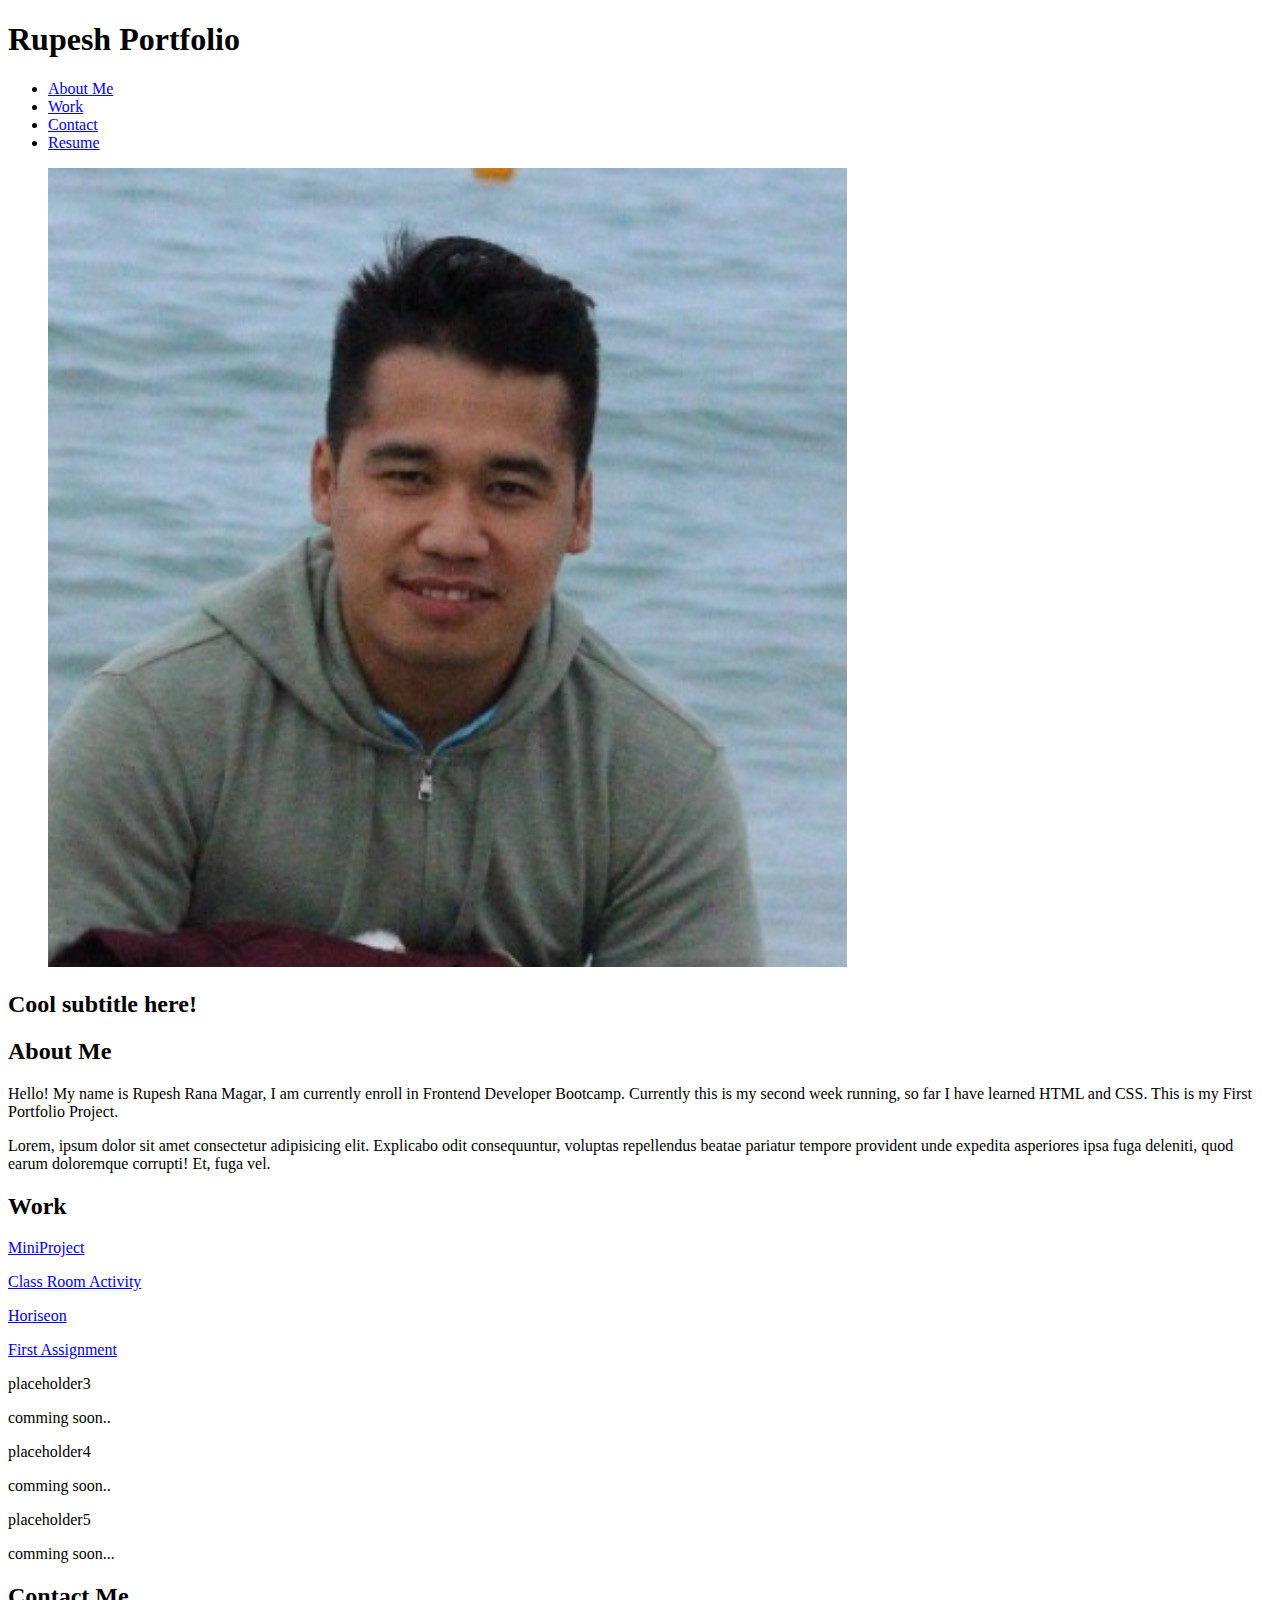
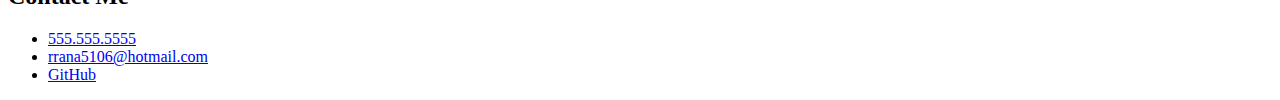
==== index.html @ 27340b61 "copied and paste the required files and folder" ====
<!DOCTYPE html>
<html lang="en-gb">
  <head>
    <meta charset="UTF-8" />
    <meta name="viewport" content="width=device-width, initial-scale=1.0" />
    <meta http-equiv="X-UA-Compatible" content="ie=edge" />
    <title>Rupesh // Web Developer</title>
    <link rel="stylesheet" href="../Main/css/style.css" />
  </head>

  <body>
    <!-- main logo / nav -->
    <header class="header">
      
      <h1 class="title">Rupesh Portfolio</h1>
      
      <nav class="nav-bar">
        <ul>
          <li><a href="#about">About Me</a>          </li>
          <li><a href="#work">Work</a></li>
          <li><a href="#contact">Contact</a></li>
          <li><a href="#">Resume</a></li>
        </ul>
        <figure class="profile-img">
          <img src="./images/profile-img.jpeg" alt="profile-img">
        </figure>
      </nav>
    </header>
    
    <!-- hero banner -->
    <section class="hero-banner">
      <div>
        <h2>Cool subtitle here!</h2>
      </div>
    </section>

    <main class="page-wrapper">
      <!-- about me -->
      <section class="page-section" id="about">
        
        <h2>About Me</h2>
        <article>
          <p>
            Hello! My name is Rupesh Rana Magar, I am currently enroll in Frontend Developer Bootcamp. Currently this is my second week running, so far I have learned HTML and CSS.

            This is my First Portfolio Project.
          </p>
          <p>
            Lorem, ipsum dolor sit amet consectetur adipisicing elit. Explicabo
            odit consequuntur, voluptas repellendus beatae pariatur tempore
            provident unde expedita asperiores ipsa fuga deleniti, quod earum
            doloremque corrupti! Et, fuga vel.
          </p>
        </article>
        
      </section>

      <!-- portfolio container -->
      <section class="page-section" id="work">
        <h2>Work</h2>
        <article class="container">
          <div id="placeholder1" class="categoryGridArea">
            <a href="/challenge/CLasswork-Mini-Project/index.html">
              <div class="heading">
                MiniProject
                <p>Class Room Activity</p>
              </div>
            </a>
          </div>
          <div id="placeholder2" class="categoryGridArea">
            <a href="/challenge/marketing-agency-accessibility/index.html">
              <div class="heading">
                Horiseon
                <p>First Assignment</p>
              </div>
            </a>
          </div>
          <div id="placeholder3" class="categoryGridArea">
            <div class="heading">
              placeholder3
              <p>comming soon..</p>
            </div>
          </div>
          <div id="placeholder4" class="categoryGridArea">
            <div class="heading">
              placeholder4
              <p>comming soon..</p>
            </div>
          </div>
          <div id="placeholder5" class="categoryGridArea">
            <div class="heading">
              placeholder5
              <p>comming soon...</p>
            </div>
          </div>
        </article>
      </section>

      <!-- contact -->
      <section class="page-section contact" id="contact">
        <h2>Contact Me</h2>
        <article>
          <ul>
            <li><a href="#">555.555.5555</a></li>
            <li><a href="#">rrana5106@hotmail.com</a></li>
            <li><a href="#">GitHub</a></li>
          </ul>
        </article>
      </section>
    </main>
  </body>
</html>
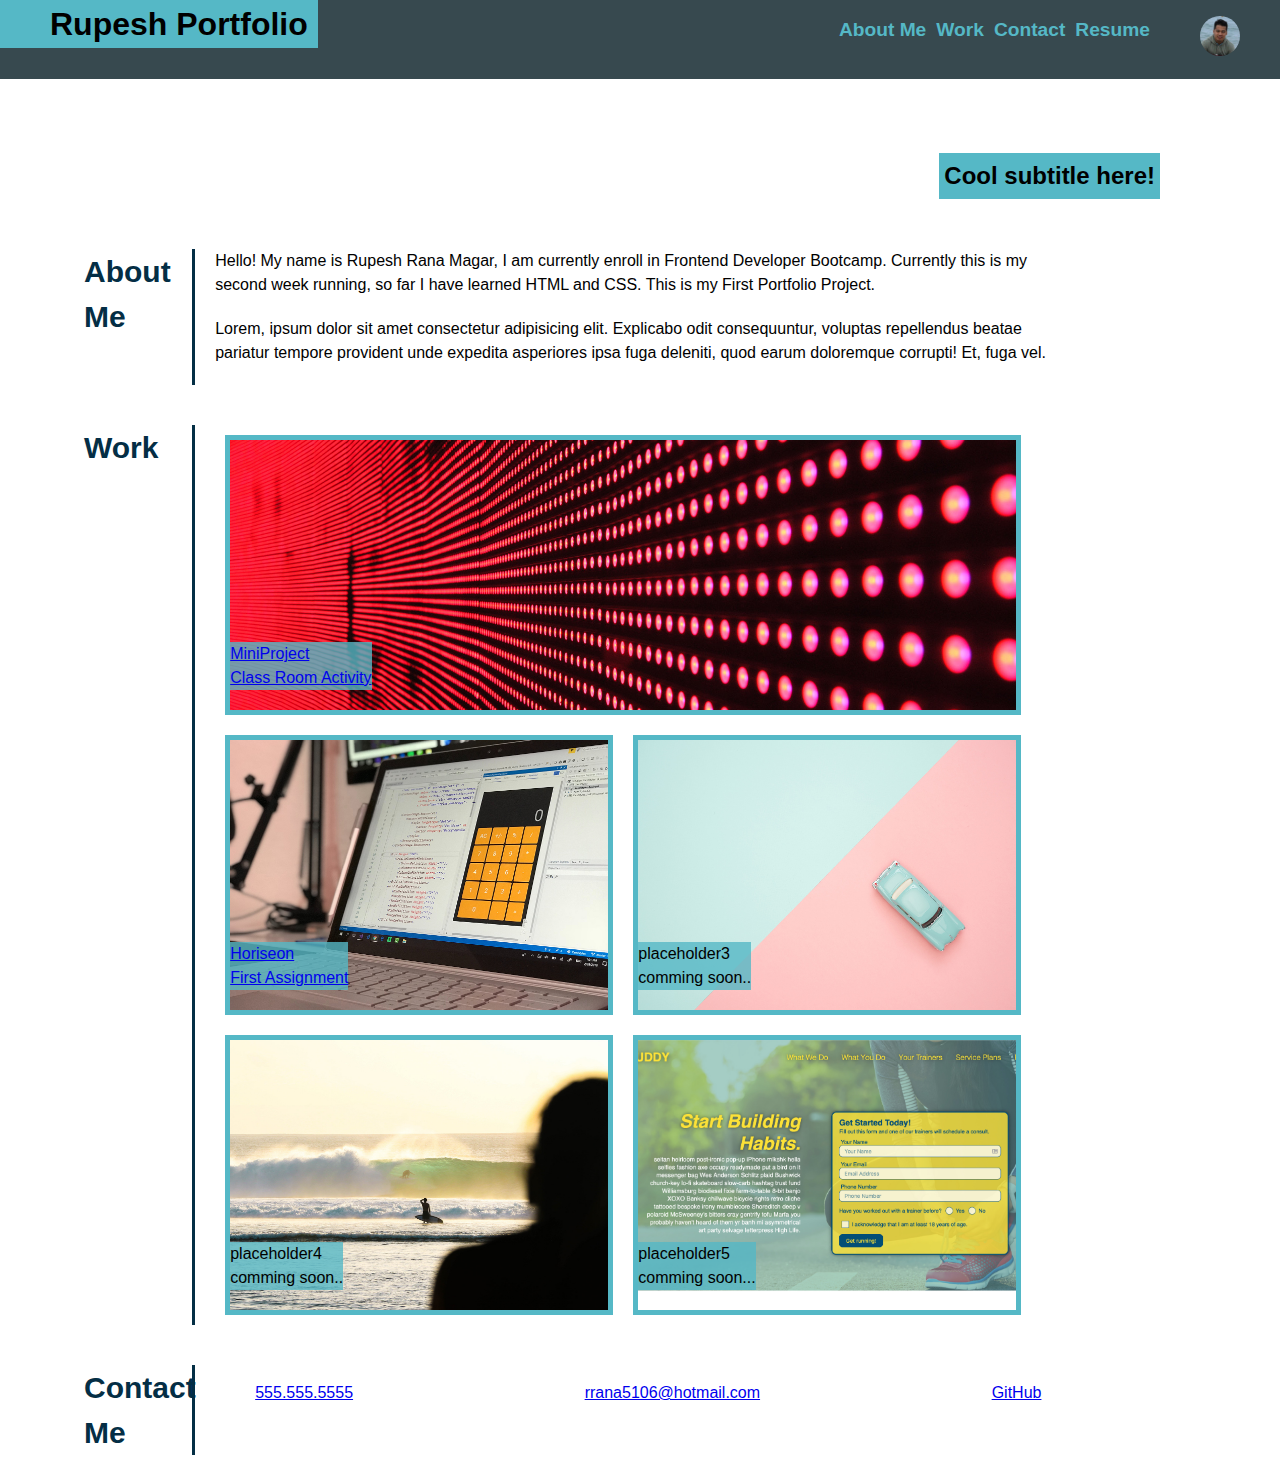
==== commit d9398c04: "fixed and change the css link" ====
--- a/index.html
+++ b/index.html
@@ -5,7 +5,7 @@
     <meta name="viewport" content="width=device-width, initial-scale=1.0" />
     <meta http-equiv="X-UA-Compatible" content="ie=edge" />
     <title>Rupesh // Web Developer</title>
-    <link rel="stylesheet" href="../Main/css/style.css" />
+    <link rel="stylesheet" href="./css/style.css" />
   </head>
 
   <body>
--- a/css/style.css
+++ b/css/style.css
@@ -0,0 +1,223 @@
+* {
+  box-sizing: border-box;
+}
+
+body {
+  margin: 0;
+  padding: 0;
+  font-family: "Trebuchet MS", "Lucida Sans Unicode", "Lucida Grande",
+    "Lucida Sans", Arial, sans-serif;
+  line-height: 1.5;
+}
+
+h1,
+h2,
+h3,
+h4,
+h5,
+h6 {
+  margin: 0;
+}
+
+p {
+  margin: 0;
+}
+
+li {
+  list-style: none;
+  padding-right: 10px;
+}
+
+/* main logo / nav style */
+.header {
+  background-color: #37494f;
+  display: flex;
+  justify-content: space-between;
+  align-items: flex-start;
+}
+
+.title {
+  background-color: #55b8c6;
+  padding-left: 50px;
+  padding-right: 10px;
+  margin-bottom: 20px;
+}
+
+.nav-bar {
+  display: flex;
+}
+
+.nav-bar ul {
+  display: flex;
+}
+
+.nav-bar a {
+  color: #55b8c6;
+  font-size: larger;
+  font-weight: bolder;
+  text-decoration: none;
+}
+img {
+  border-radius: 50%;
+  width: 40px;
+
+}
+
+/* banner style */
+.hero-banner {
+  background-image: url(../images/02-hero-bg.jpg);
+  background-position: center;
+  background-repeat: no-repeat;
+  width: 100%;
+  min-height: 150px;
+  padding: 0px 120px 30px 0px;
+  display: flex;
+  justify-content: flex-end;
+  align-items: flex-end;
+  background-size: cover;
+}
+
+.hero-banner div h2 {
+  background-color: #55b8c6;
+  padding: 5px;
+}
+
+/* about me style */
+.page-wrapper {
+  margin: 0px 5%;
+  display: flex;
+  flex-wrap: wrap;
+  flex-direction: column;
+}
+
+.page-section {
+  display: flex;
+  padding: 20px;
+  /* margin-bottom: 20px */
+}
+
+.page-section h2 {
+  flex: 0 0 10%;
+}
+
+.page-section article {
+  flex: 0 0 77%;
+  padding-left: 20px;
+}
+#about p {
+  padding-bottom: 20px;
+}
+
+#about h2,
+#work h2,
+#contact h2 {
+  border-right: 3px solid #042e45;
+  color: #042e45;
+  font-size: 30px;
+  display: flex;
+}
+
+
+
+article {
+  padding-left: 20px;
+}
+
+/* portfolio contaner style */
+.container {
+  display: grid;
+  grid-template-rows: 300px 300px 300px;
+  grid-template-columns: 1fr 1fr;
+  grid-template-areas:
+    "placeholder1 placeholder1"
+    "placeholder2 placeholder3"
+    "placeholder4 placeholder5";
+  width: 100%;
+  /* gap: 20px; */
+  cursor: pointer;
+  padding: 0px 20px;
+}
+
+#placeholder1 {
+  grid-area: placeholder1;
+  background-image: url(../images/02-portfolio-1.jpg);
+}
+#placeholder2 {
+  grid-area: placeholder2;
+  background-image: url(../images/02-portfolio-2.jpg);
+}
+#placeholder3 {
+  grid-area: placeholder3;
+  background-image: url(../images/02-portfolio-3.jpg);
+}
+
+#placeholder4 {
+  grid-area: placeholder4;
+  background-image: url(../images/02-portfolio-4.jpg);
+}
+
+#placeholder5 {
+  grid-area: placeholder5;
+  background-image: url(../images/02-run-buddy.jpg);
+}
+
+.categoryGridArea {
+  border: 5px solid #55b8c6;
+  background-size: cover;
+  background-position: center;
+  background-repeat: no-repeat;
+  margin: 10px;
+  display: grid;
+  align-items: center;
+  display: flex;
+  align-items: end;
+}
+
+.heading {
+  background-color: rgba(85, 184, 198, 0.8);
+  margin-bottom: 20px;
+}
+
+.categoryGridArea:hover {
+  opacity: 0.5;
+}
+
+/* contact style */
+article ul {
+  display: flex;
+  justify-content: space-between;
+}
+
+/* the below code need to ammend */
+
+/* Default styles for all screen sizes */
+/* You can place your base styles here */
+
+.page-section h2 {min-width: 110px;}
+
+/* Media query for screens 320px and smaller (mobile devices) */
+@media (max-width: 768px) {
+  /* Adjust the styles for smaller mobile screens here */
+  .header{
+    border: 2px solid;
+  }
+
+  .page-section h2{
+    font-size: 10px;
+  }
+
+
+  .container {
+    grid-template-areas:
+      "placeholder1"
+      "placeholder2"
+      "placeholder3"
+      "placeholder4"
+      "placeholder5";
+  }
+
+
+}
+
+
+
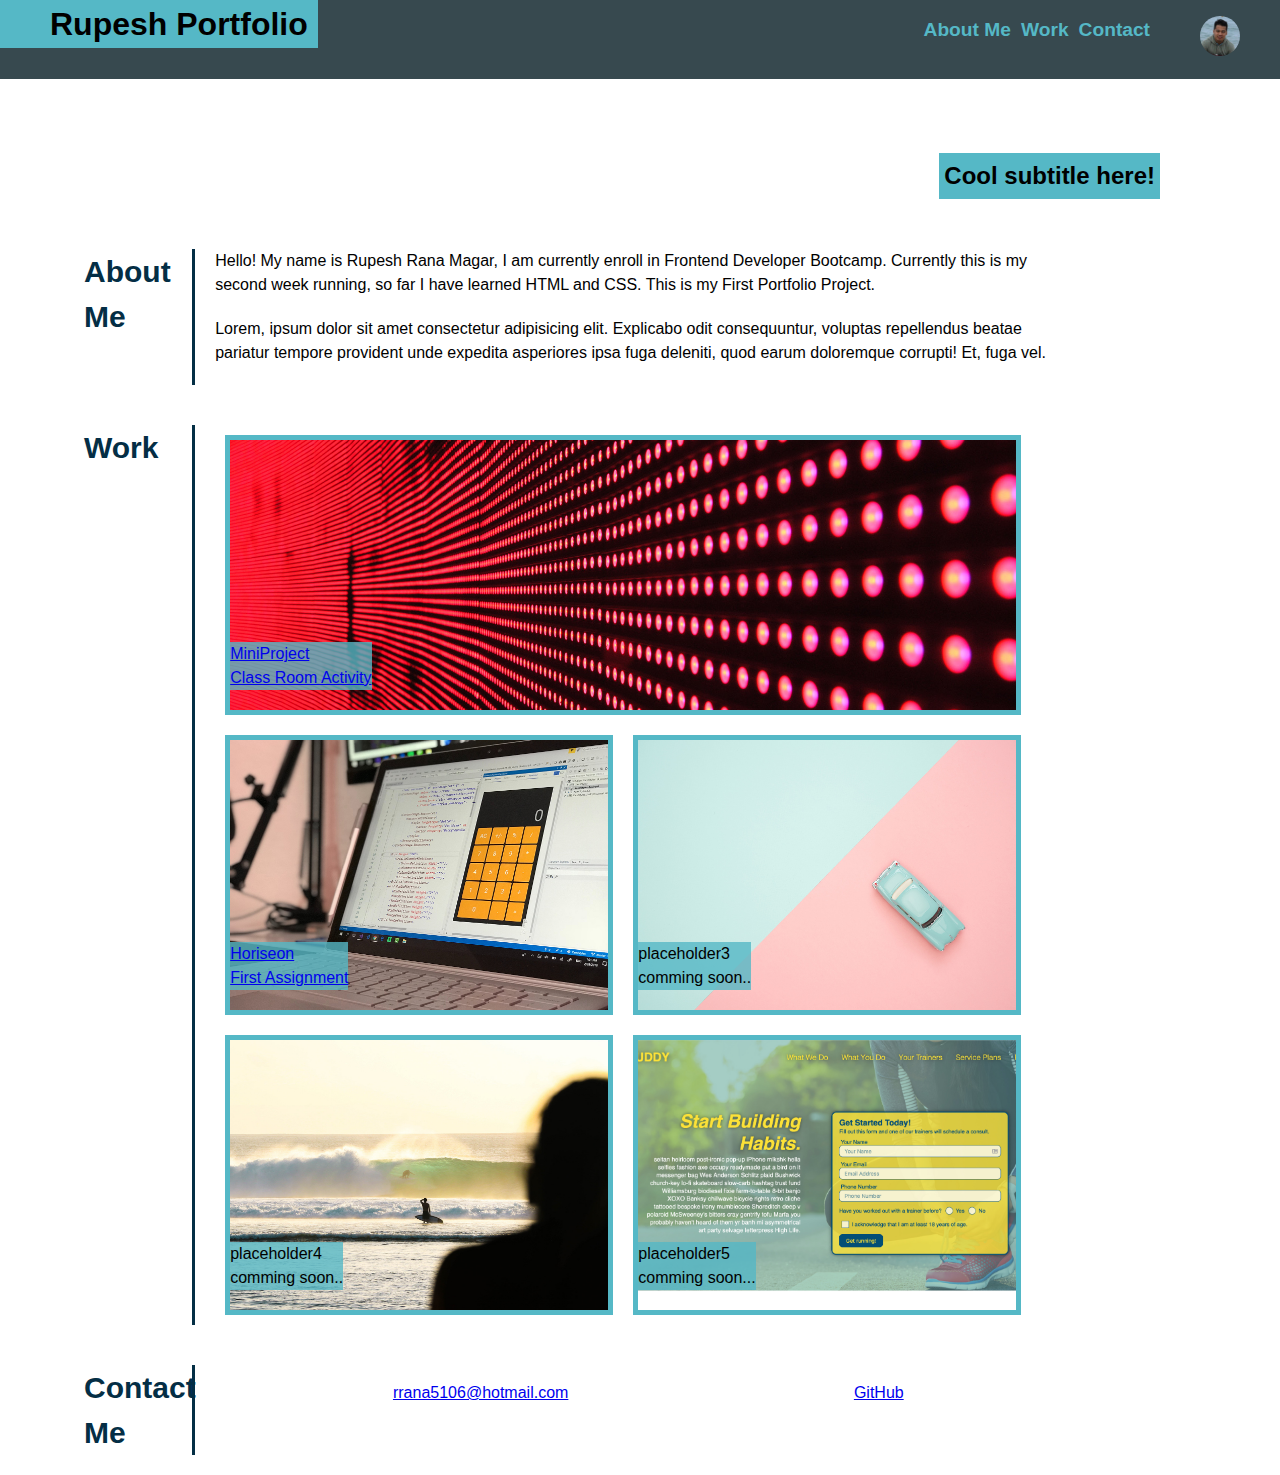
==== commit 82b98d37: "updated everything and it ready and good to go" ====
--- a/index.html
+++ b/index.html
@@ -11,22 +11,20 @@
   <body>
     <!-- main logo / nav -->
     <header class="header">
-      
       <h1 class="title">Rupesh Portfolio</h1>
-      
+
       <nav class="nav-bar">
         <ul>
-          <li><a href="#about">About Me</a>          </li>
+          <li><a href="#about">About Me</a></li>
           <li><a href="#work">Work</a></li>
           <li><a href="#contact">Contact</a></li>
-          <li><a href="#">Resume</a></li>
         </ul>
         <figure class="profile-img">
-          <img src="./images/profile-img.jpeg" alt="profile-img">
+          <img src="./images/profile-img.jpeg" alt="profile-img" />
         </figure>
       </nav>
     </header>
-    
+
     <!-- hero banner -->
     <section class="hero-banner">
       <div>
@@ -37,13 +35,13 @@
     <main class="page-wrapper">
       <!-- about me -->
       <section class="page-section" id="about">
-        
         <h2>About Me</h2>
         <article>
           <p>
-            Hello! My name is Rupesh Rana Magar, I am currently enroll in Frontend Developer Bootcamp. Currently this is my second week running, so far I have learned HTML and CSS.
-
-            This is my First Portfolio Project.
+            Hello! My name is Rupesh Rana Magar, I am currently enroll in
+            Frontend Developer Bootcamp. Currently this is my second week
+            running, so far I have learned HTML and CSS. This is my First
+            Portfolio Project.
           </p>
           <p>
             Lorem, ipsum dolor sit amet consectetur adipisicing elit. Explicabo
@@ -52,7 +50,6 @@
             doloremque corrupti! Et, fuga vel.
           </p>
         </article>
-        
       </section>
 
       <!-- portfolio container -->
@@ -60,7 +57,7 @@
         <h2>Work</h2>
         <article class="container">
           <div id="placeholder1" class="categoryGridArea">
-            <a href="/challenge/CLasswork-Mini-Project/index.html">
+            <a href="../rupesh-portfolio/CLasswork-Mini-Project/index.html">
               <div class="heading">
                 MiniProject
                 <p>Class Room Activity</p>
@@ -68,7 +65,7 @@
             </a>
           </div>
           <div id="placeholder2" class="categoryGridArea">
-            <a href="/challenge/marketing-agency-accessibility/index.html">
+            <a href="../rupesh-portfolio/marketing-website/index.html">
               <div class="heading">
                 Horiseon
                 <p>First Assignment</p>
@@ -101,9 +98,8 @@
         <h2>Contact Me</h2>
         <article>
           <ul>
-            <li><a href="#">555.555.5555</a></li>
-            <li><a href="#">rrana5106@hotmail.com</a></li>
-            <li><a href="#">GitHub</a></li>
+            <li><a href="mailto:">rrana5106@hotmail.com</a></li>
+            <li><a href="https://github.com/rrana5106">GitHub</a></li>
           </ul>
         </article>
       </section>
--- a/css/style.css
+++ b/css/style.css
@@ -60,7 +60,6 @@
 img {
   border-radius: 50%;
   width: 40px;
-
 }
 
 /* banner style */
@@ -116,8 +115,6 @@
   font-size: 30px;
   display: flex;
 }
-
-
 
 article {
   padding-left: 20px;
@@ -185,7 +182,7 @@
 /* contact style */
 article ul {
   display: flex;
-  justify-content: space-between;
+  justify-content: space-around;
 }
 
 /* the below code need to ammend */
@@ -193,19 +190,20 @@
 /* Default styles for all screen sizes */
 /* You can place your base styles here */
 
-.page-section h2 {min-width: 110px;}
+.page-section h2 {
+  min-width: 110px;
+}
 
 /* Media query for screens 320px and smaller (mobile devices) */
 @media (max-width: 768px) {
   /* Adjust the styles for smaller mobile screens here */
-  .header{
+  .header {
     border: 2px solid;
   }
 
-  .page-section h2{
+  .page-section h2 {
     font-size: 10px;
   }
-
 
   .container {
     grid-template-areas:
@@ -215,9 +213,4 @@
       "placeholder4"
       "placeholder5";
   }
-
-
-}
-
-
-
+}
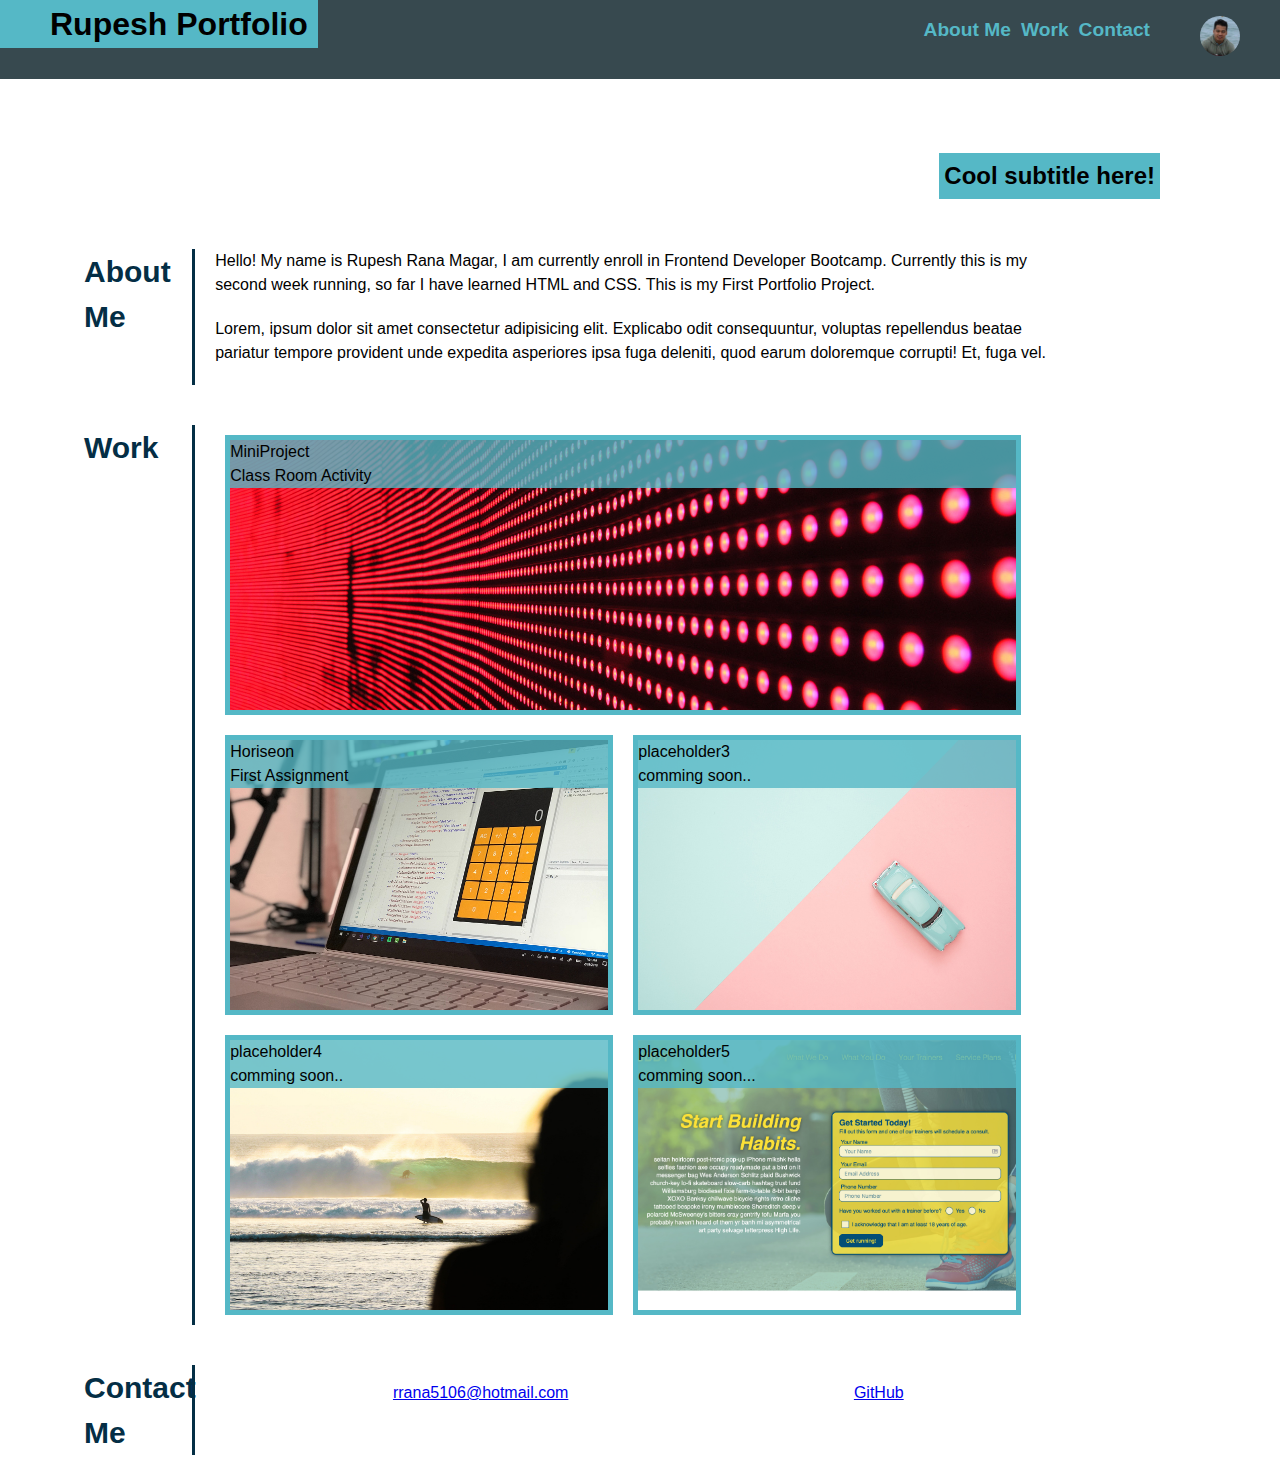
==== commit c64761c4: "- Clicking on a featured application opens that deployed application (at least one application, in c" ====
--- a/index.html
+++ b/index.html
@@ -57,7 +57,7 @@
         <h2>Work</h2>
         <article class="container">
           <div id="placeholder1" class="categoryGridArea">
-            <a href="../rupesh-portfolio/CLasswork-Mini-Project/index.html">
+            <a href="./CLasswork-Mini-Project/index.html">
               <div class="heading">
                 MiniProject
                 <p>Class Room Activity</p>
@@ -65,7 +65,7 @@
             </a>
           </div>
           <div id="placeholder2" class="categoryGridArea">
-            <a href="../rupesh-portfolio/marketing-website/index.html">
+            <a href="./marketing-website/index.html">
               <div class="heading">
                 Horiseon
                 <p>First Assignment</p>
@@ -73,22 +73,28 @@
             </a>
           </div>
           <div id="placeholder3" class="categoryGridArea">
-            <div class="heading">
-              placeholder3
-              <p>comming soon..</p>
-            </div>
+            <a href="#">
+              <div class="heading">
+                placeholder3
+                <p>comming soon..</p>
+              </div>
+            </a>
           </div>
           <div id="placeholder4" class="categoryGridArea">
-            <div class="heading">
-              placeholder4
-              <p>comming soon..</p>
-            </div>
+            <a href="#">
+              <div class="heading">
+                placeholder4
+                <p>comming soon..</p>
+              </div>
+            </a>
           </div>
           <div id="placeholder5" class="categoryGridArea">
-            <div class="heading">
-              placeholder5
-              <p>comming soon...</p>
-            </div>
+            <a href="#">
+              <div class="heading">
+                placeholder5
+                <p>comming soon...</p>
+              </div>
+            </a>
           </div>
         </article>
       </section>
--- a/css/style.css
+++ b/css/style.css
@@ -179,6 +179,20 @@
   opacity: 0.5;
 }
 
+.categoryGridArea {
+  position: relative;
+}
+.categoryGridArea a {
+  position: absolute;
+  top: 0;
+  left: 0;
+  width: 100%;
+  height: 100%;
+  text-decoration: none;
+  color: inherit;
+}
+
+
 /* contact style */
 article ul {
   display: flex;
